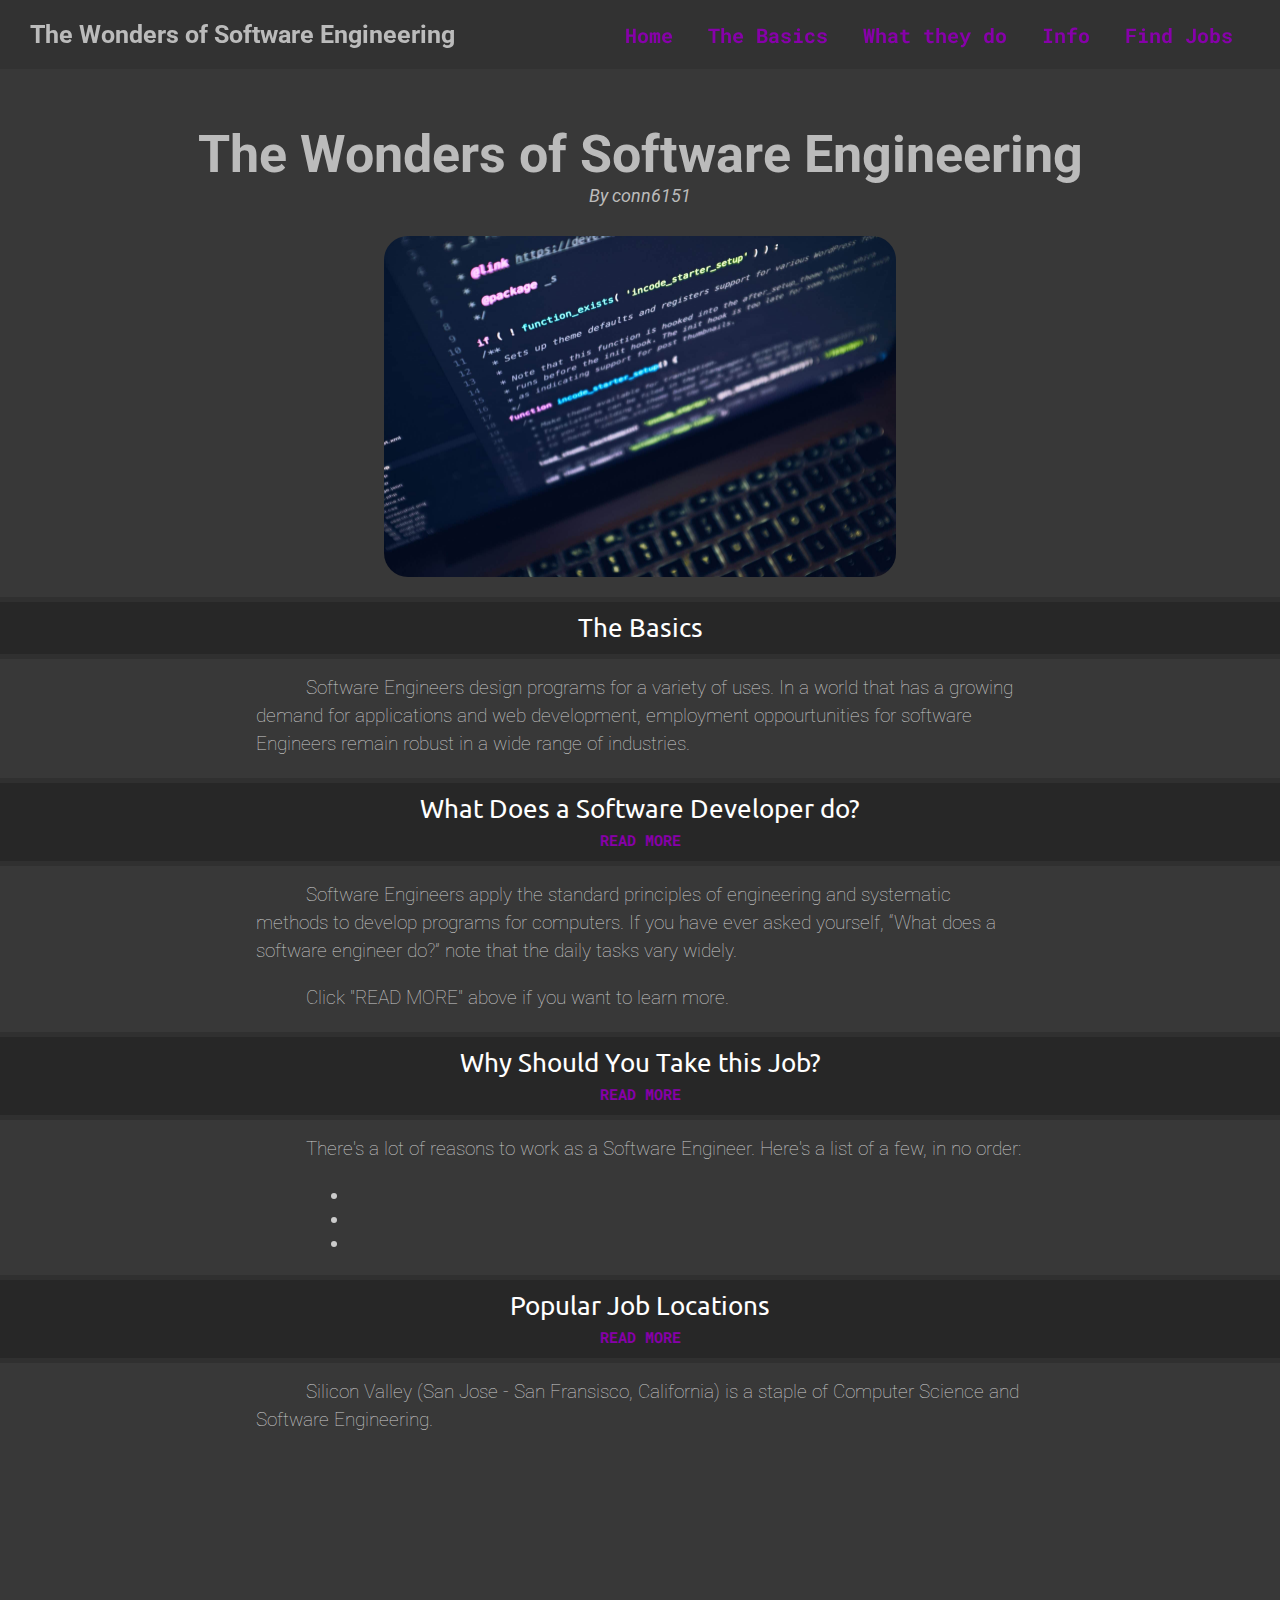
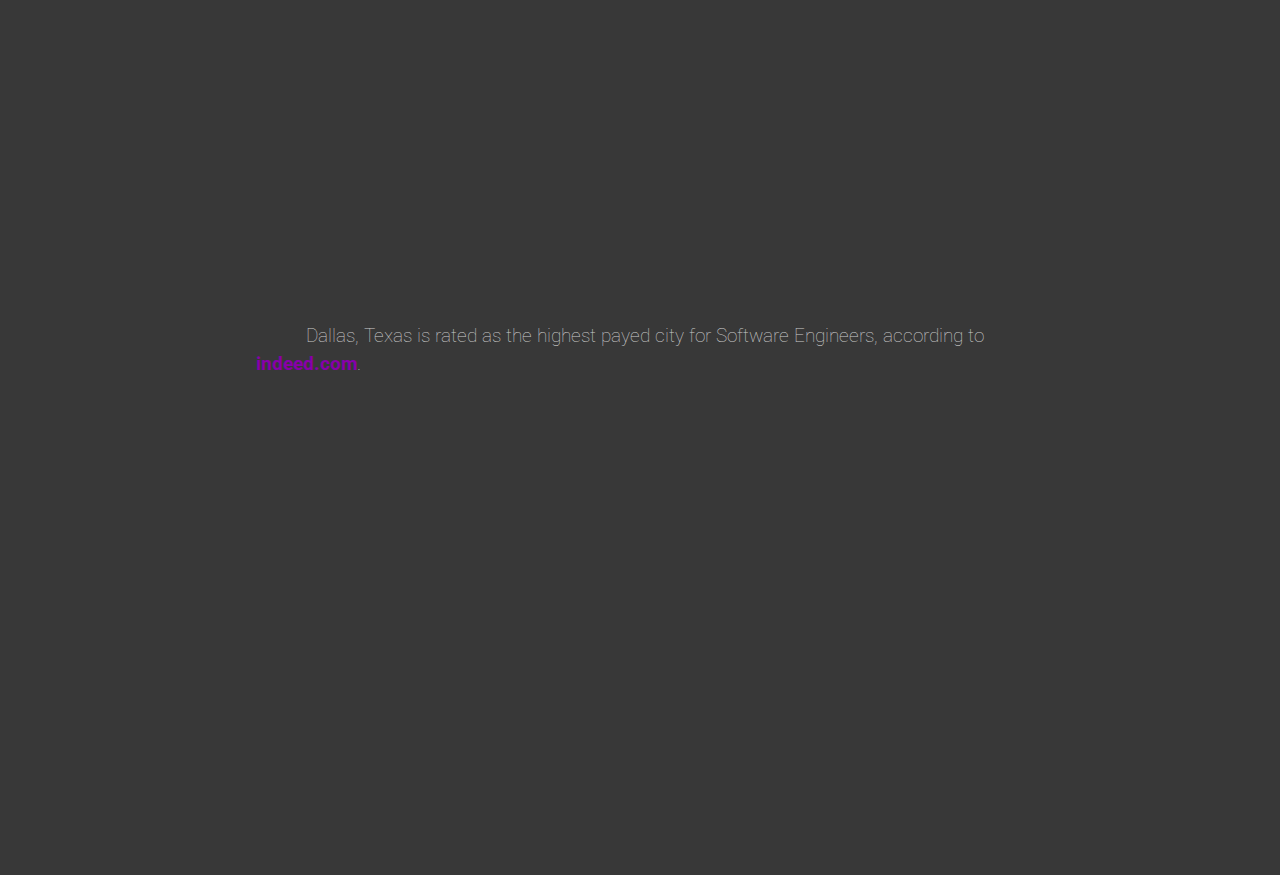
==== index.html @ 6aa5fbee "removed history" ====
<!-- ROOT: index.html -->

<!DOCTYPE html>
<html lang="en">
    <head>
        <meta charset="UTF-8">
        <title>The Wonders of Software Engineering</title>
        <link rel="stylesheet" href="global.css">
        <link rel="stylesheet" href="style.css">
    </head>
    <body>
        <header id="head-bar">
            <a href="./#" id="bar-ttl">The Wonders of Software Engineering</a>
            <div id="menu">
                <a href="./#">Home</a> <!-- HACK: did /# instead of / to avoid reloading -->
                <a href="./#the-basics">The Basics</a>
                <a href="./#what-they-do">What they do</a>
                <a href="./#info">Info</a>
                <a href="./#jobs">Find Jobs</a>
            </div>
        </header>

        <h1 id="main-ttl">The Wonders of Software Engineering</h1>
        <div id="sub-ttl">By conn6151</div>
        <img src="./img/computer.jpg" id="cmp-img">

        <section class="info-card" id="the-basics">
            <ttl>The Basics</ttl>
        </section>
        <p>Software Engineers design programs for a variety of uses. In a world that has a growing demand for applications and web development, employment oppourtunities for software Engineers remain robust in a wide range of industries.</p>

        <section class="info-card" id="what-they-do">
            <ttl>What Does a Software Developer do?</ttl>
            <br>
            <a href="./what-they-do">READ MORE</a>
        </section>
        <p>Software Engineers apply the standard principles of engineering and systematic methods to develop programs for computers. If you have ever asked yourself, “What does a software engineer do?” note that the daily tasks vary widely.</p>
        <p>Click "READ MORE" above if you want to learn more.</p>

        <section class="info-card" id="info">
            <ttl>Why Should You Take this Job?</ttl>
            <br>
            <a href="./info">READ MORE</a>
        </section>
        <p>There's a lot of reasons to work as a Software Engineer. Here's a list of a few, in no order:</p>
        <ul>
            <li></li>
            <li></li>
            <li></li>
        </ul>

        <section class="info-card" id="jobs">
            <ttl>Popular Job Locations</ttl>
            <br>
            <a href="./jobs">READ MORE</a>
        </section>
        <p>Silicon Valley (San Jose - San Fransisco, California) is a staple of Computer Science and Software Engineering.</p>
        <section class="centered-info">
            <iframe
                src="https://www.google.com/maps/embed?pb=!1m18!1m12!1m3!1d405691.572299991!2d-122.32127618949878!3d37.40247300301337!2m3!1f0!2f0!3f0!3m2!1i1024!2i768!4f13.1!3m3!1m2!1s0x808fb68ad0cfc739%3A0x7eb356b66bd4b50e!2sSilicon%20Valley%2C%20CA%2C%20USA!5e0!3m2!1sen!2sca!4v1635013465153!5m2!1sen!2sca"
                width="600"
                height="450"
                allowfullscreen=""
                loading="lazy"
                class="map">
            </iframe>
        </section>
        <p>
            Dallas, Texas is rated as the highest payed city for Software Engineers, according to
            <a href="https://www.indeed.com/career-advice/finding-a-job/best-city-for-software-engineers" target="_BLANK">indeed.com</a>.
        </p>
        <section class="centered-info">
            <iframe
                src="https://www.google.com/maps/embed?pb=!1m18!1m12!1m3!1d214587.5999794721!2d-96.87163554631465!3d32.82058654940779!2m3!1f0!2f0!3f0!3m2!1i1024!2i768!4f13.1!3m3!1m2!1s0x864c19f77b45974b%3A0xb9ec9ba4f647678f!2sDallas%2C%20TX%2C%20USA!5e0!3m2!1sen!2sca!4v1635015754613!5m2!1sen!2sca"
                width="600"
                height="450"
                style="border:0;"
                allowfullscreen=""
                loading="lazy"
                class="map">
            </iframe>
        </section>
        <br>
    </body>
</html>

<!-- EOF -->
---- global.css ----
/* ROOT: global.css */

/* Roboto */
@import url('https://fonts.googleapis.com/css2?family=Roboto&display=swap');
/* Roboto Mono */
@import url('https://fonts.googleapis.com/css2?family=Roboto+Mono&display=swap');
/* Ubuntu */
@import url('https://fonts.googleapis.com/css2?family=Ubuntu:wght@500&display=swap');

body {
    background-color: #383838;
    margin: 0px;
    padding: 0px;
    font-size: 20px;
}

a {
    text-decoration: none;
    color: #8700aa;
    font-weight: bold;
    text-align: center;
}

a:hover {
    background: rgba(164, 164, 164, 0.5);
    border-radius: 8px;
    color: #ff00ff;
}

p {
    margin-top: 15px;
    width: 60%;
    display: block;
    margin-left: auto;
    margin-right: auto;
    font-weight: lighter;
    color: #cccccc;
    font-size: 14pt;
    text-indent: 50px;
    font-family: 'Roboto', sans-serif;
    line-height: 150%;
}

p a:hover {
    background: rgba(0, 0, 0, 0);
}

li {
    width: 50%;
    margin-left: auto;
    margin-right: auto;
    font-family: 'Roboto', sans-serif;
    color: #cccccc;
}

li a:hover {
    background: rgba(0, 0, 0, 0);
}

#head-bar {
    position: sticky;
    padding-top: 20px;
    padding-bottom: 20px;
    top: 0;
    background-color: rgba(0, 0, 0, 0.1);
    backdrop-filter: blur(6px);
}

#bar-ttl {
    margin: 0px;
    width: auto;
    font-family: 'Roboto', sans-serif;
    font-size: 25px;
    margin-left: 30px;
    color: #bbbbbb;
}

#bar-ttl:hover {
    background-color: transparent;
}

#menu {
    float: right;
    padding: 2px;
    margin-right: 30px;
}

#menu a {
    font-family: 'Roboto Mono', monospace;
    padding: 15px;
    border-radius: 12px;
}

.centered-info {
    text-align: center;
}

.map {
    border-radius: 20px;
    width: 600;
    height: 450;
    border: 0;
}

/* EOF */
---- style.css ----
/* ROOT: style.css */

/* Roboto */
@import url('https://fonts.googleapis.com/css2?family=Roboto&display=swap');
/* Roboto Mono */
@import url('https://fonts.googleapis.com/css2?family=Roboto+Mono&display=swap');
/* Ubuntu */
@import url('https://fonts.googleapis.com/css2?family=Ubuntu:wght@500&display=swap');

#main-ttl {
    text-align: center;
    padding: 20px;
    margin-bottom: 0px;
    padding-bottom: 0px;
    font-family: 'Roboto', sans-serif;
    font-size: 52px;
    color: #bbbbbb;
}

#sub-ttl {
    text-align: center;
    font-family: 'Roboto', sans-serif;
    font-size: 18px;
    font-style: italic;
    color: #bbbbbb;
}

#cmp-img {
    display: block;
    margin-top: 30px;
    margin-left: auto;
    margin-right: auto;
    margin-bottom: auto;
    max-width: 40%;
    min-width: 20%;
    border-radius: 24px;
}

.info-card {
    text-align: center;
    color: white;
    margin-top: 20px;
    background-color: #272727;
    border-bottom: 5px solid #303030;
    border-top: 5px solid #303030;
    padding: 10px;
    font-family: 'Ubuntu', sans-serif;
}

.info-card ttl {
    font-size: 26px;
}

.info-card a {
    font-family: 'Roboto Mono', monospace;
    padding: 6px;
    width: auto;
    font-size: 15px;
}

/* EOF */
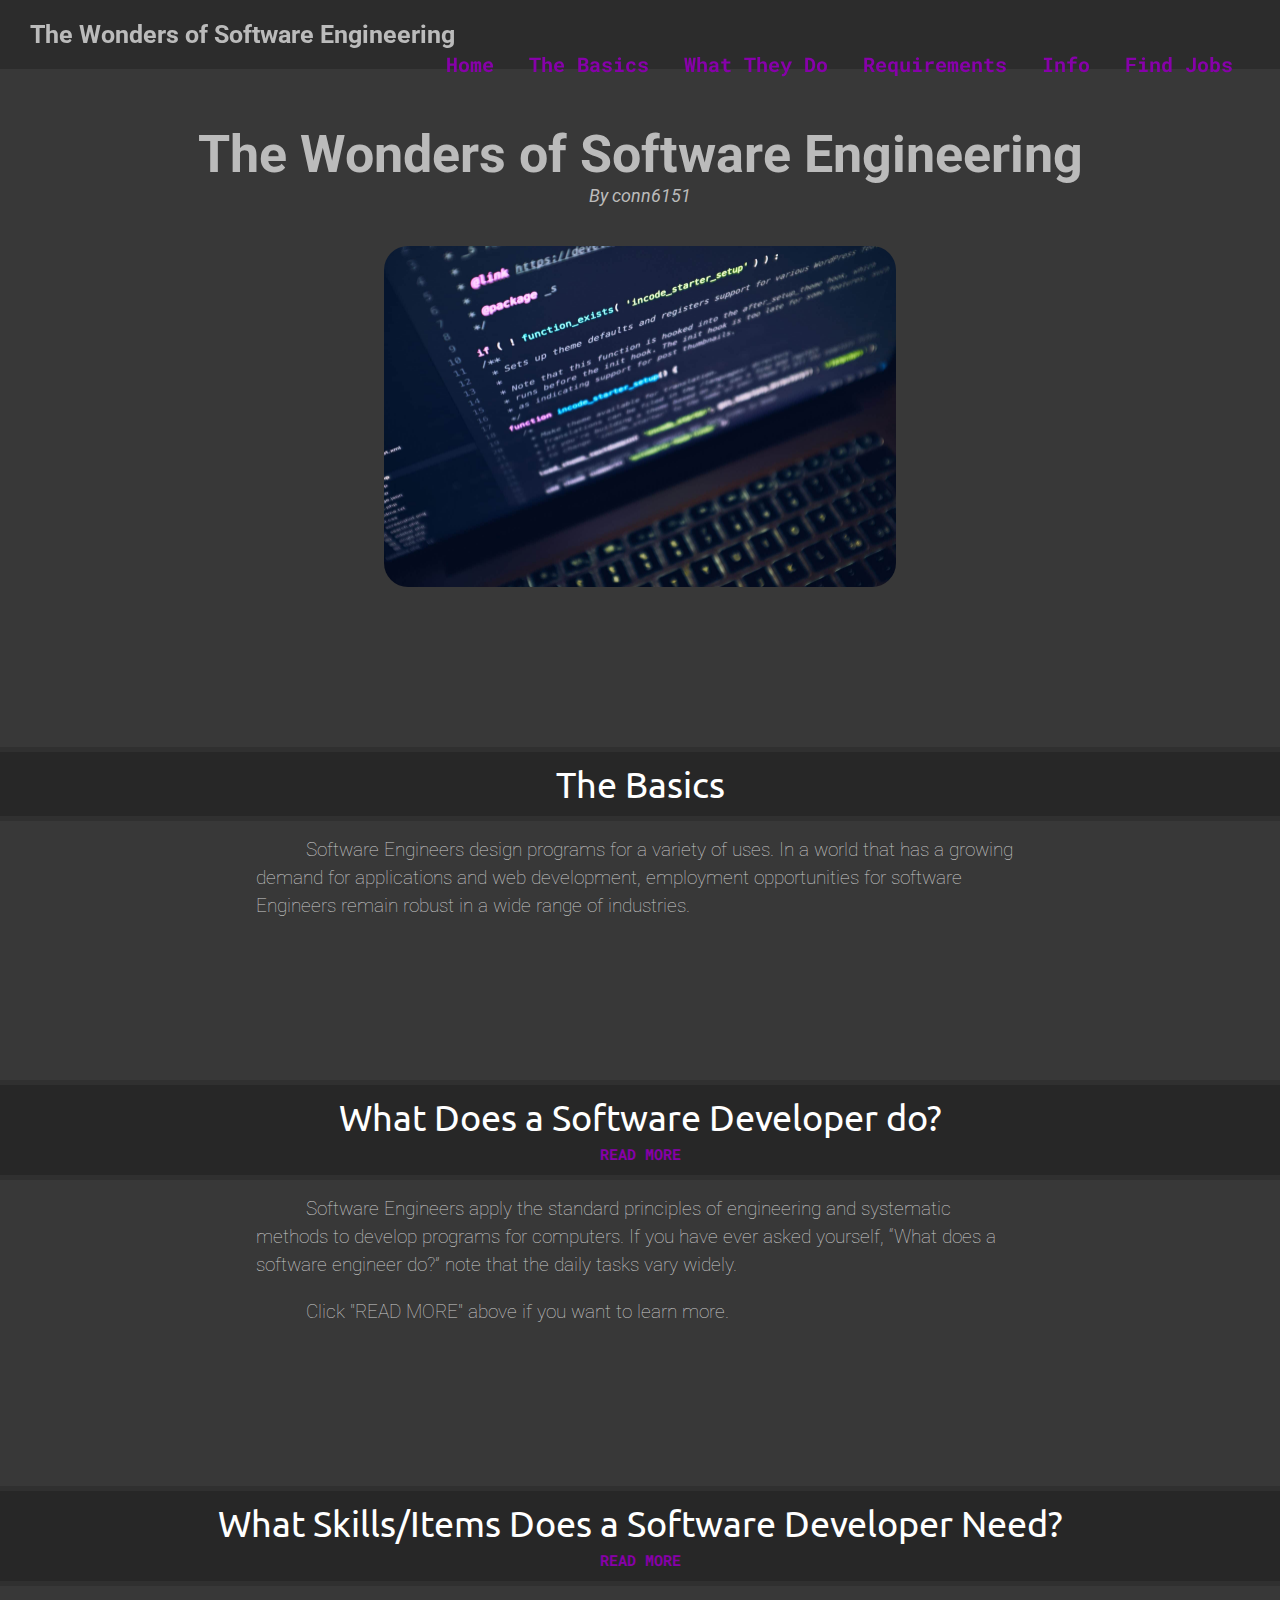
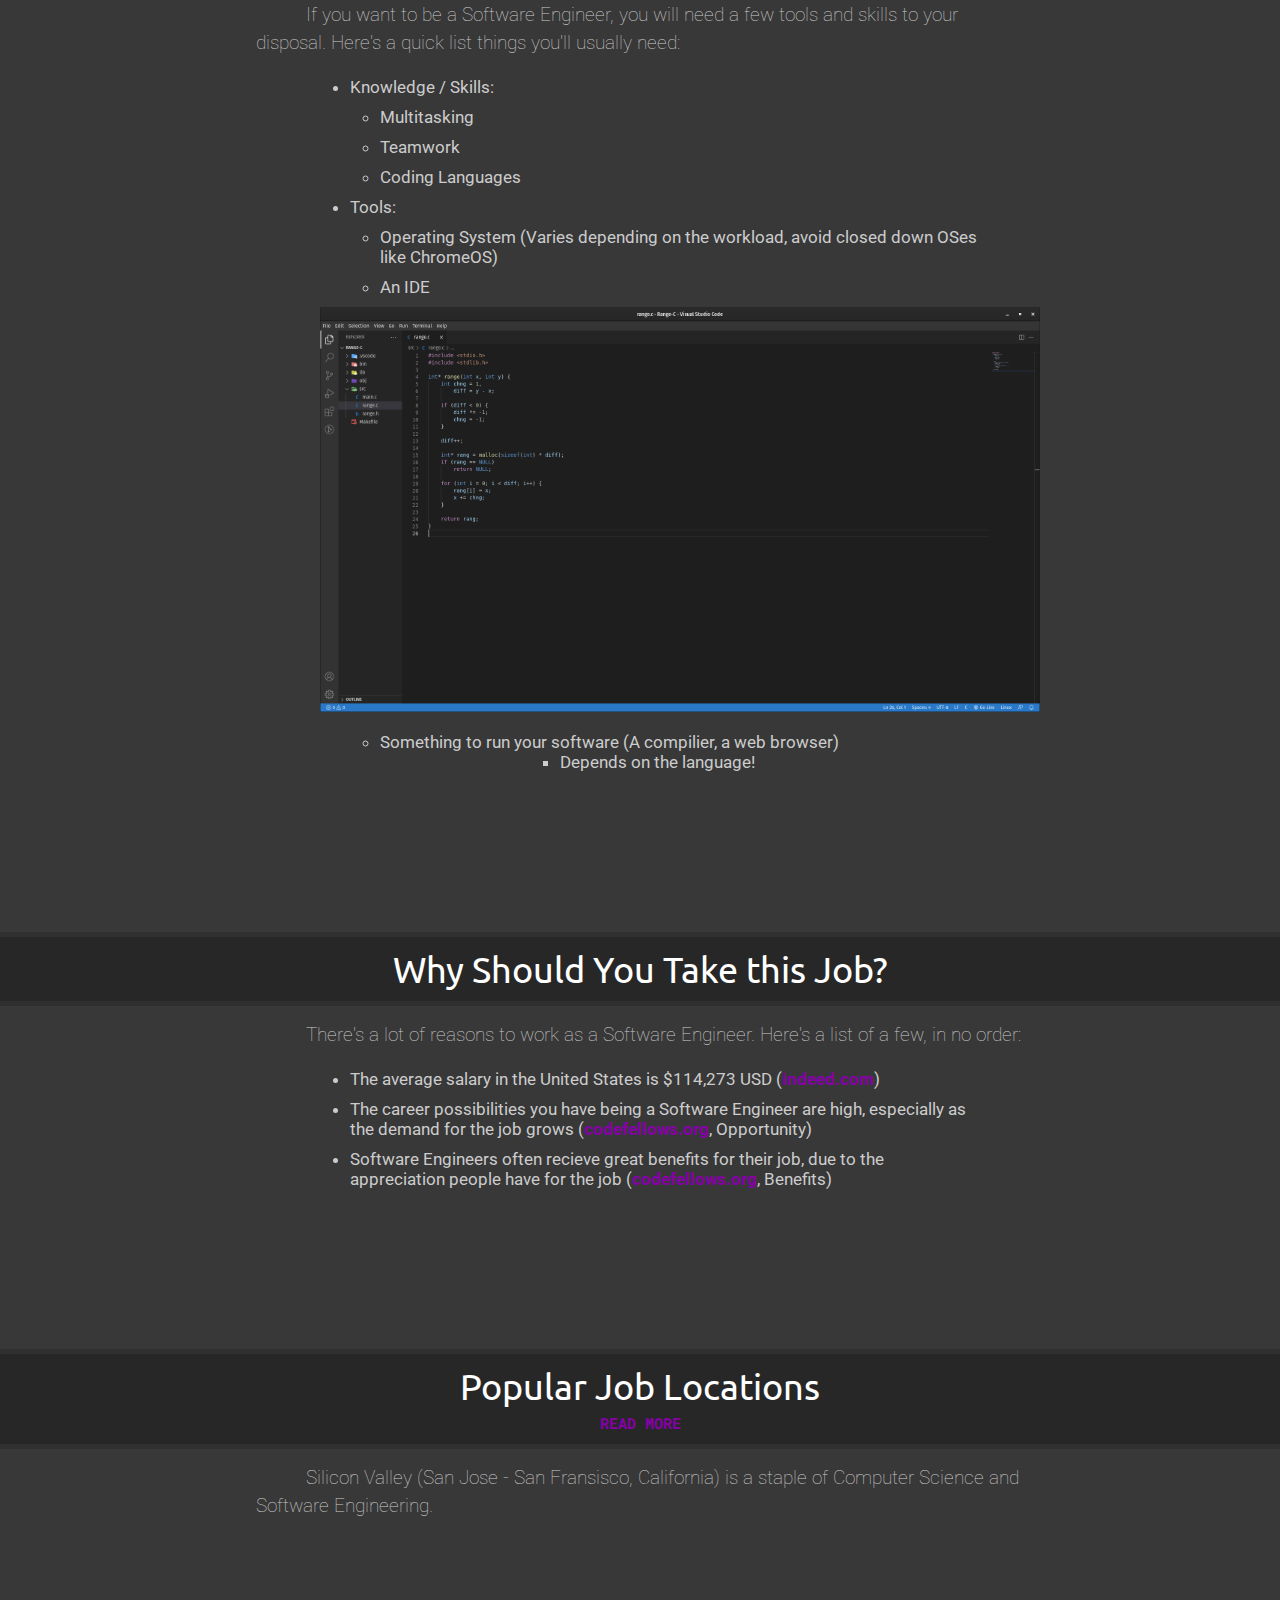
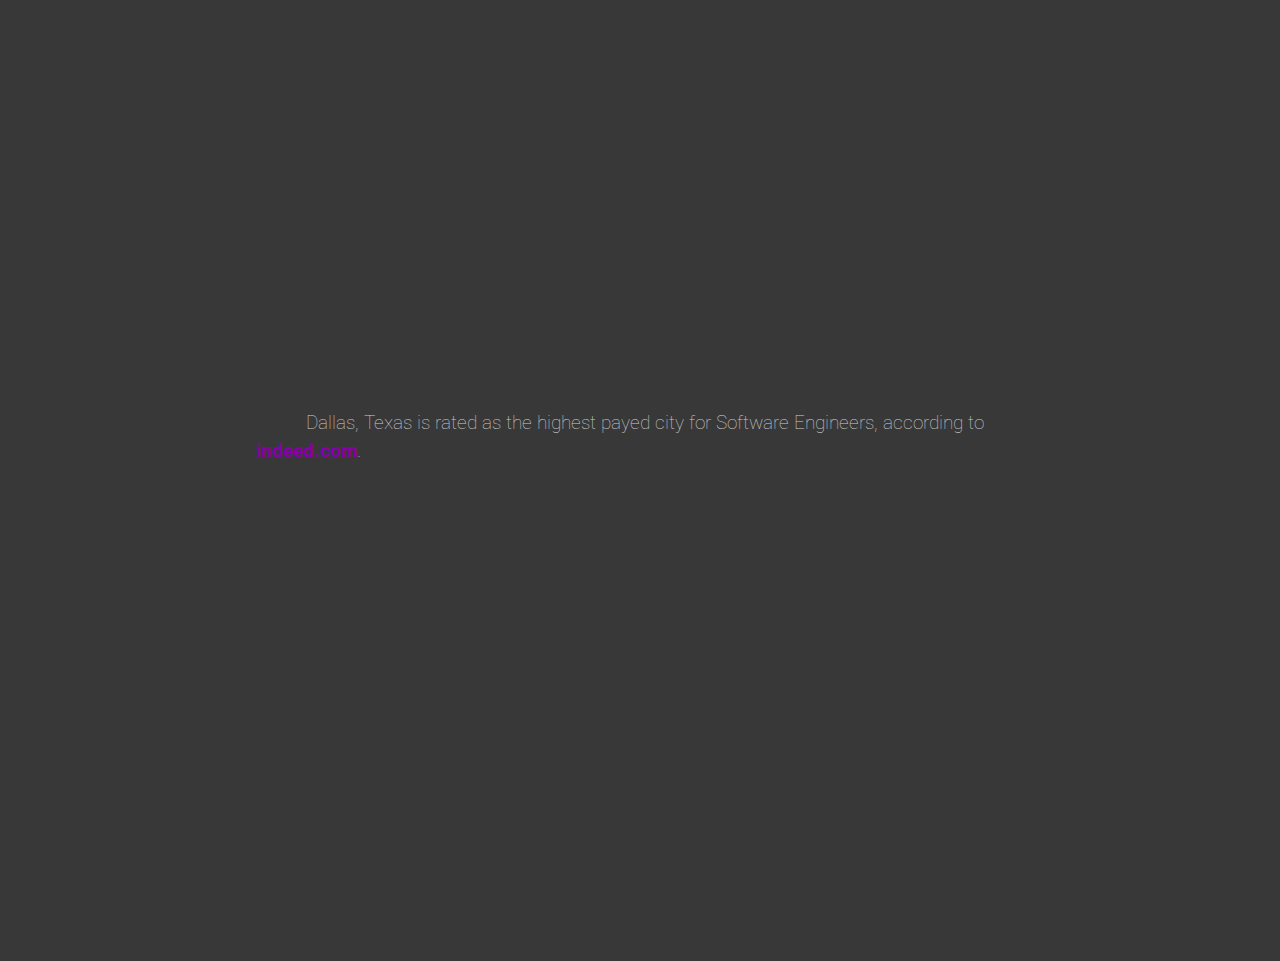
==== commit 49548e33: "Day 3 and a half" ====
--- a/index.html
+++ b/index.html
@@ -14,7 +14,8 @@
             <div id="menu">
                 <a href="./#">Home</a> <!-- HACK: did /# instead of / to avoid reloading -->
                 <a href="./#the-basics">The Basics</a>
-                <a href="./#what-they-do">What they do</a>
+                <a href="./#what-they-do">What They Do</a>
+                <a href="./#requirements">Requirements</a>
                 <a href="./#info">Info</a>
                 <a href="./#jobs">Find Jobs</a>
             </div>
@@ -27,7 +28,7 @@
         <section class="info-card" id="the-basics">
             <ttl>The Basics</ttl>
         </section>
-        <p>Software Engineers design programs for a variety of uses. In a world that has a growing demand for applications and web development, employment oppourtunities for software Engineers remain robust in a wide range of industries.</p>
+        <p>Software Engineers design programs for a variety of uses. In a world that has a growing demand for applications and web development, employment opportunities for software Engineers remain robust in a wide range of industries.</p>
 
         <section class="info-card" id="what-they-do">
             <ttl>What Does a Software Developer do?</ttl>
@@ -37,16 +38,50 @@
         <p>Software Engineers apply the standard principles of engineering and systematic methods to develop programs for computers. If you have ever asked yourself, “What does a software engineer do?” note that the daily tasks vary widely.</p>
         <p>Click "READ MORE" above if you want to learn more.</p>
 
+        <section class="info-card" id="requirements">
+            <ttl>What Skills/Items Does a Software Developer Need?</ttl>
+            <br>
+            <a href="./required">READ MORE</a>
+        </section>
+        <p>If you want to be a Software Engineer, you will need a few tools and skills to your disposal. Here's a quick list things you'll usually need:</p>
+        <ul>
+            <li>Knowledge / Skills:</li>
+            <ul>
+                <li>Multitasking</li>
+                <li>Teamwork</li>
+                <li>Coding Languages</li>
+            </ul>
+            <li>Tools:</li>
+            <ul>
+                <li>Operating System (Varies depending on the workload, avoid closed down OSes like ChromeOS)</li>
+                <li>An IDE</li>
+                <img src="img/vscode.png">
+                <li>
+                    Something to run your software (A compilier, a web browser)
+                    <ul>
+                        <li>Depends on the language!</li>
+                    </ul>
+                </li>
+            </ul>
+        </ul>
+
         <section class="info-card" id="info">
             <ttl>Why Should You Take this Job?</ttl>
-            <br>
-            <a href="./info">READ MORE</a>
         </section>
         <p>There's a lot of reasons to work as a Software Engineer. Here's a list of a few, in no order:</p>
         <ul>
-            <li></li>
-            <li></li>
-            <li></li>
+            <li>
+                The average salary in the United States is $114,273 USD
+                (<a href="https://www.indeed.com/career/software-engineer/salaries" target="_BLANK">indeed.com</a>)
+            </li>
+            <li>
+                The career possibilities you have being a Software Engineer are high, especially as the demand for the job grows
+                (<a href="https://www.codefellows.org/blog/three-perks-software-developer/" target="_BLANK">codefellows.org</a>, Opportunity)
+            </li>
+            <li>
+                Software Engineers often recieve great benefits for their job, due to the appreciation people have for the job
+                (<a href="https://www.codefellows.org/blog/three-perks-software-developer/" target="_BLANK">codefellows.org</a>, Benefits)
+            </li>
         </ul>
 
         <section class="info-card" id="jobs">
--- a/global.css
+++ b/global.css
@@ -22,7 +22,7 @@
 }
 
 a:hover {
-    background: rgba(164, 164, 164, 0.5);
+    background: rgba(150, 150, 150, 0.4);
     border-radius: 8px;
     color: #ff00ff;
 }
@@ -46,6 +46,8 @@
 }
 
 li {
+    font-size: 17px;
+    margin-bottom: 10px;
     width: 50%;
     margin-left: auto;
     margin-right: auto;
@@ -62,7 +64,7 @@
     padding-top: 20px;
     padding-bottom: 20px;
     top: 0;
-    background-color: rgba(0, 0, 0, 0.1);
+    background-color: rgba(0, 0, 0, .2);
     backdrop-filter: blur(6px);
 }
 
@@ -102,4 +104,28 @@
     border: 0;
 }
 
+.ttl {
+    text-align: center;
+    margin-top: 120px;
+    font-family: 'Roboto', sans-serif;
+    border-top: #282828 5px solid;
+    border-bottom: #282828 5px solid;
+    padding: 10px;
+    background-color: #1f1f1f;
+    color: #cccccc;
+    text-shadow: rgba(0, 0, 0, 0.45) 4px 3.5px;
+}
+
+.top-ttl {
+    text-align: center;
+    margin-top: 30px;
+    font-family: 'Roboto', sans-serif;
+    border-top: #282828 5px solid;
+    border-bottom: #282828 5px solid;
+    padding: 10px;
+    background-color: #1f1f1f;
+    color: #cccccc;
+    text-shadow: rgba(0, 0, 0, 0.45) 4px 3.5px;
+}
+
 /* EOF */
--- a/style.css
+++ b/style.css
@@ -6,6 +6,10 @@
 @import url('https://fonts.googleapis.com/css2?family=Roboto+Mono&display=swap');
 /* Ubuntu */
 @import url('https://fonts.googleapis.com/css2?family=Ubuntu:wght@500&display=swap');
+
+#menu {
+    margin-left: auto;
+}
 
 #main-ttl {
     text-align: center;
@@ -27,7 +31,7 @@
 
 #cmp-img {
     display: block;
-    margin-top: 30px;
+    margin-top: 40px;
     margin-left: auto;
     margin-right: auto;
     margin-bottom: auto;
@@ -39,7 +43,7 @@
 .info-card {
     text-align: center;
     color: white;
-    margin-top: 20px;
+    margin-top: 160px;
     background-color: #272727;
     border-bottom: 5px solid #303030;
     border-top: 5px solid #303030;
@@ -48,7 +52,7 @@
 }
 
 .info-card ttl {
-    font-size: 26px;
+    font-size: 36px;
 }
 
 .info-card a {
@@ -58,4 +62,14 @@
     font-size: 15px;
 }
 
+img {
+    display: block;
+    margin-left: auto;
+    margin-right: auto;
+    max-width: 800px;
+    min-width: 200px;
+    margin-bottom: 20px;
+    width: 60%;
+}
+
 /* EOF */
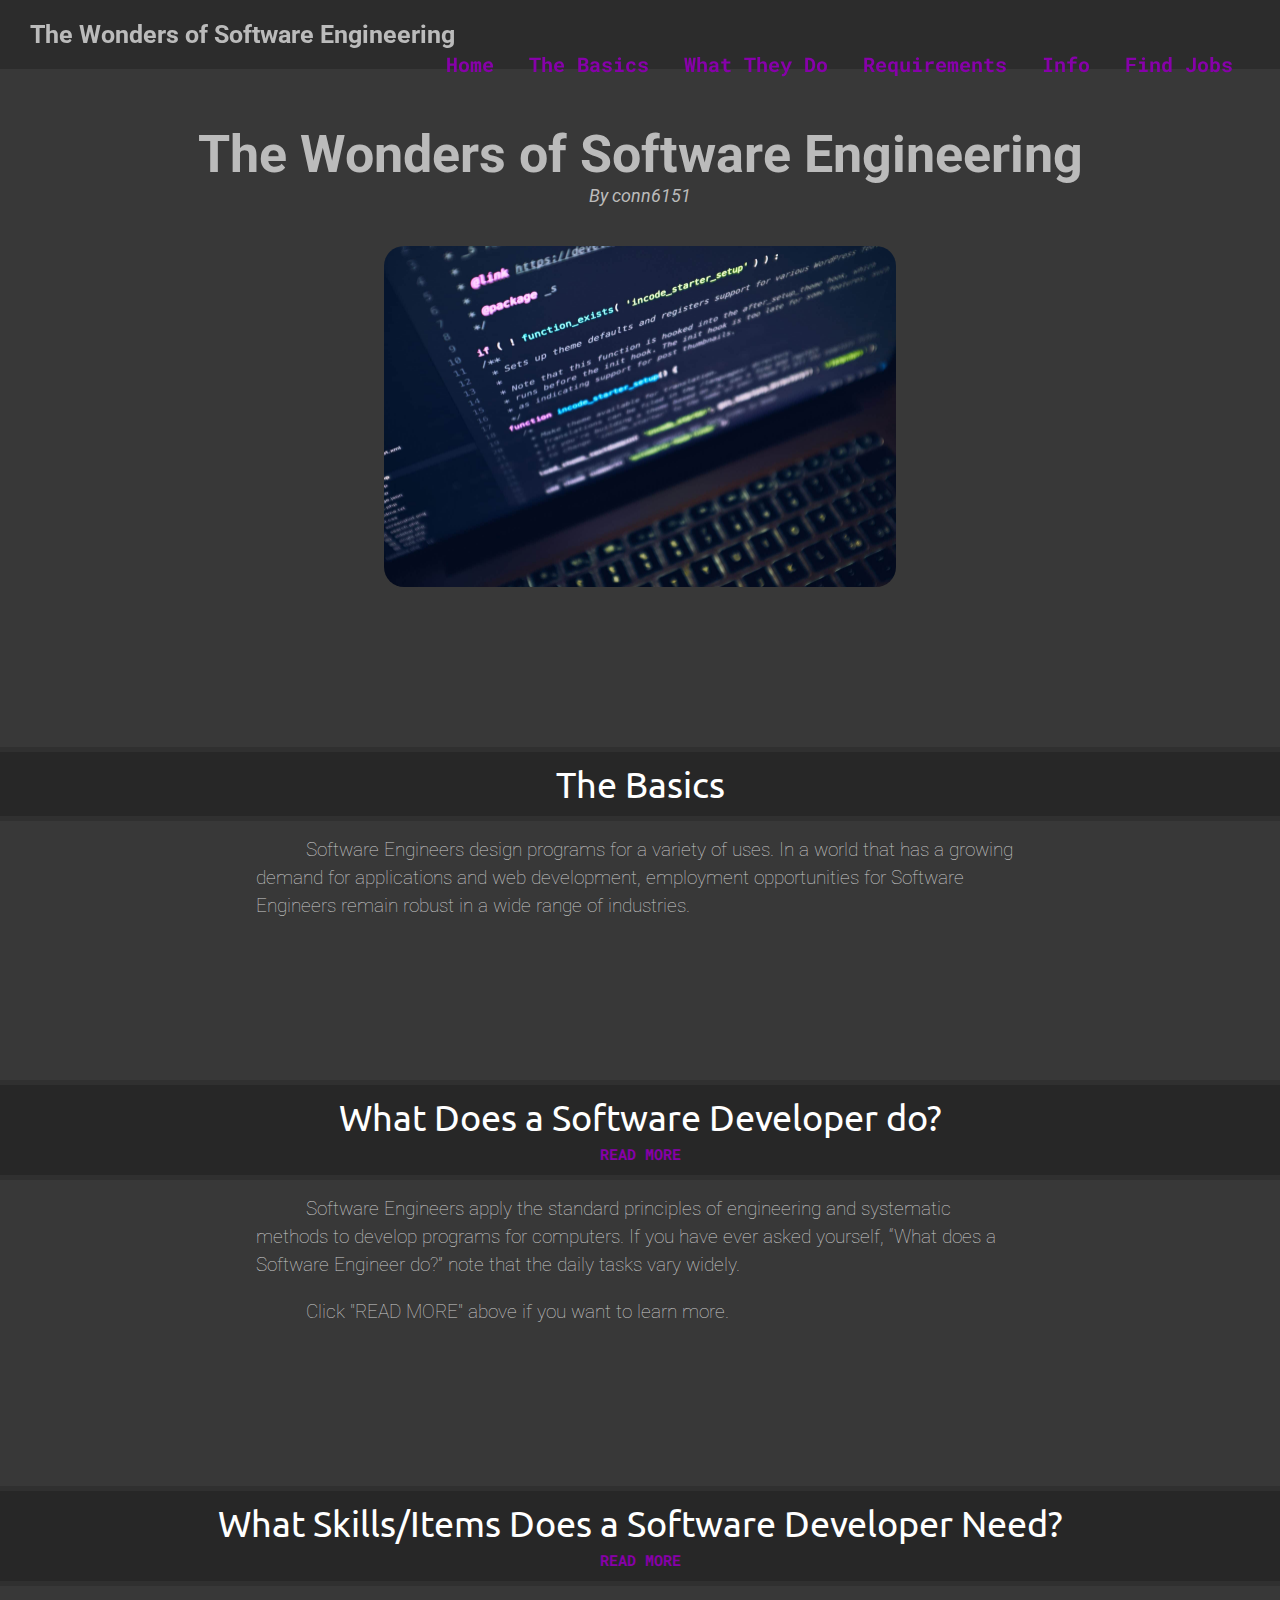
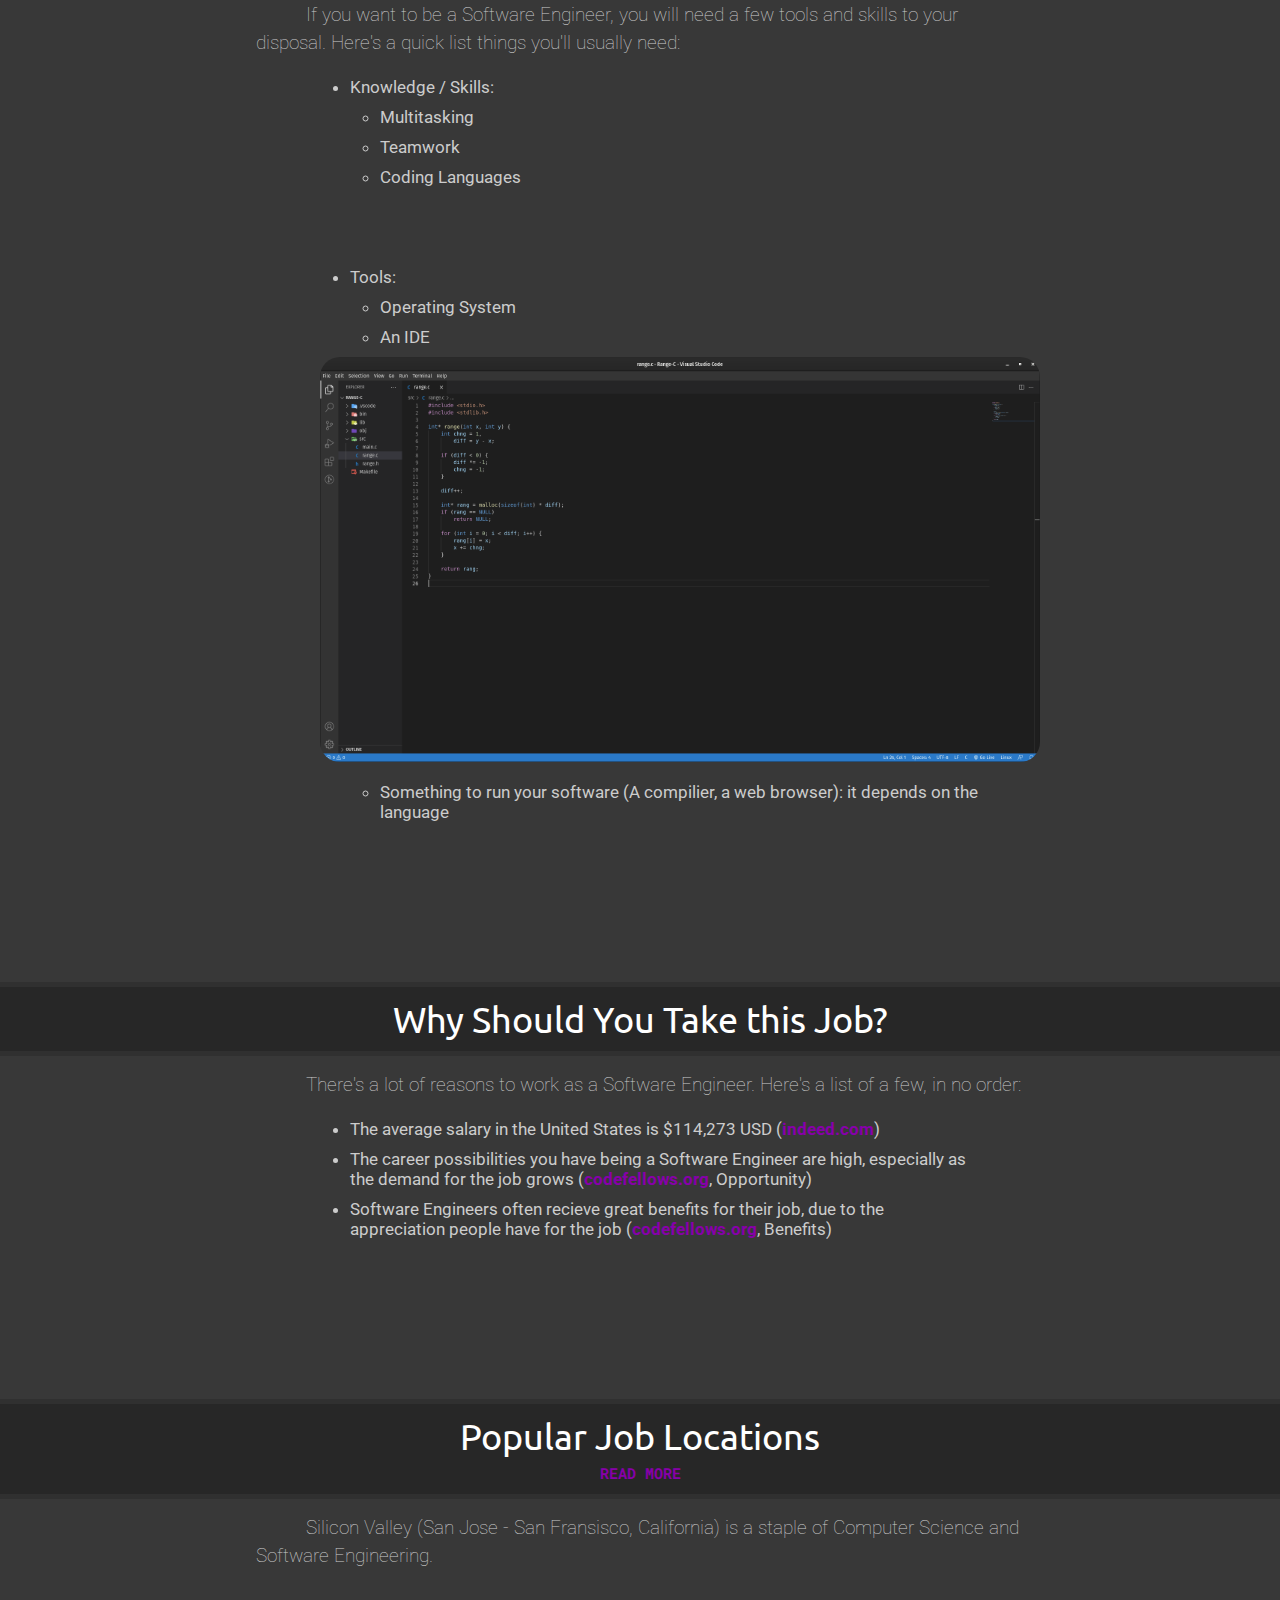
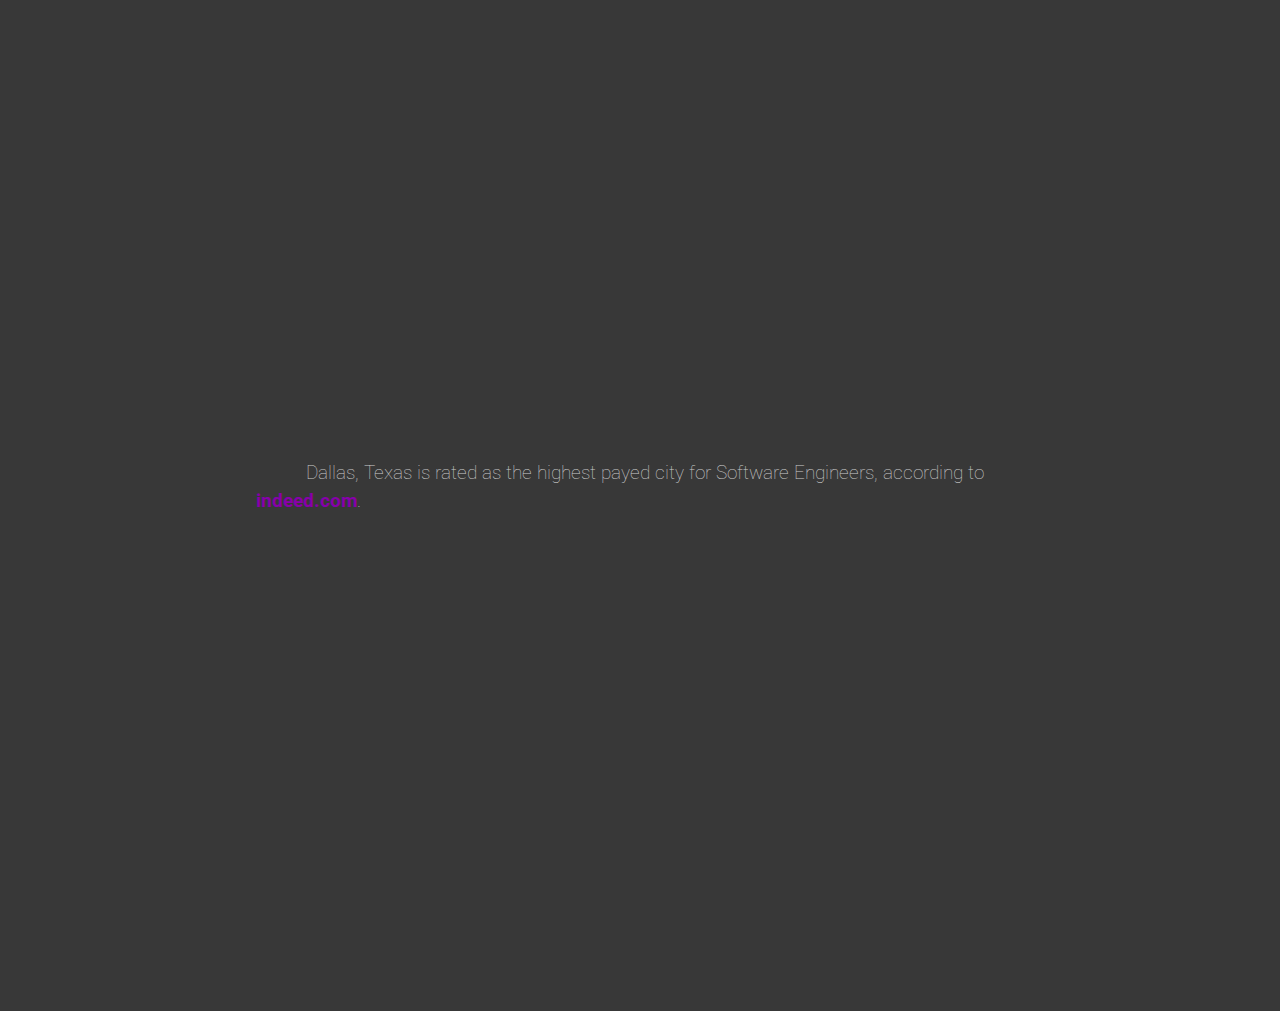
==== commit c5d9c462: "Day 5 Changes" ====
--- a/index.html
+++ b/index.html
@@ -28,20 +28,27 @@
         <section class="info-card" id="the-basics">
             <ttl>The Basics</ttl>
         </section>
-        <p>Software Engineers design programs for a variety of uses. In a world that has a growing demand for applications and web development, employment opportunities for software Engineers remain robust in a wide range of industries.</p>
+        <p>
+            Software Engineers design programs for a variety of uses.
+            In a world that has a growing demand for applications and web development, employment opportunities for
+            Software Engineers remain robust in a wide range of industries.
+        </p>
 
         <section class="info-card" id="what-they-do">
             <ttl>What Does a Software Developer do?</ttl>
             <br>
-            <a href="./what-they-do">READ MORE</a>
+            <a href="./what-they-do" class="show-background">READ MORE</a>
         </section>
-        <p>Software Engineers apply the standard principles of engineering and systematic methods to develop programs for computers. If you have ever asked yourself, “What does a software engineer do?” note that the daily tasks vary widely.</p>
+        <p>
+            Software Engineers apply the standard principles of engineering and systematic methods to develop programs for computers.
+            If you have ever asked yourself, “What does a Software Engineer do?” note that the daily tasks vary widely.
+        </p>
         <p>Click "READ MORE" above if you want to learn more.</p>
 
         <section class="info-card" id="requirements">
             <ttl>What Skills/Items Does a Software Developer Need?</ttl>
             <br>
-            <a href="./required">READ MORE</a>
+            <a href="./required" class="show-background">READ MORE</a>
         </section>
         <p>If you want to be a Software Engineer, you will need a few tools and skills to your disposal. Here's a quick list things you'll usually need:</p>
         <ul>
@@ -53,14 +60,11 @@
             </ul>
             <li>Tools:</li>
             <ul>
-                <li>Operating System (Varies depending on the workload, avoid closed down OSes like ChromeOS)</li>
+                <li>Operating System</li>
                 <li>An IDE</li>
                 <img src="img/vscode.png">
                 <li>
-                    Something to run your software (A compilier, a web browser)
-                    <ul>
-                        <li>Depends on the language!</li>
-                    </ul>
+                    Something to run your software (A compilier, a web browser): it depends on the language
                 </li>
             </ul>
         </ul>
@@ -87,7 +91,7 @@
         <section class="info-card" id="jobs">
             <ttl>Popular Job Locations</ttl>
             <br>
-            <a href="./jobs">READ MORE</a>
+            <a href="./jobs" class="show-background">READ MORE</a>
         </section>
         <p>Silicon Valley (San Jose - San Fransisco, California) is a staple of Computer Science and Software Engineering.</p>
         <section class="centered-info">
--- a/global.css
+++ b/global.css
@@ -19,12 +19,15 @@
     color: #8700aa;
     font-weight: bold;
     text-align: center;
+    border-radius: 8px;
 }
 
 a:hover {
+    color: #ff00ff;
+}
+
+.show-background:hover {
     background: rgba(150, 150, 150, 0.4);
-    border-radius: 8px;
-    color: #ff00ff;
 }
 
 p {
@@ -41,8 +44,8 @@
     line-height: 150%;
 }
 
-p a:hover {
-    background: rgba(0, 0, 0, 0);
+ul {
+    margin-bottom: 80px;
 }
 
 li {
@@ -55,8 +58,8 @@
     color: #cccccc;
 }
 
-li a:hover {
-    background: rgba(0, 0, 0, 0);
+img {
+    border-radius: 20px;
 }
 
 #head-bar {
--- a/style.css
+++ b/style.css
@@ -37,7 +37,6 @@
     margin-bottom: auto;
     max-width: 40%;
     min-width: 20%;
-    border-radius: 24px;
 }
 
 .info-card {
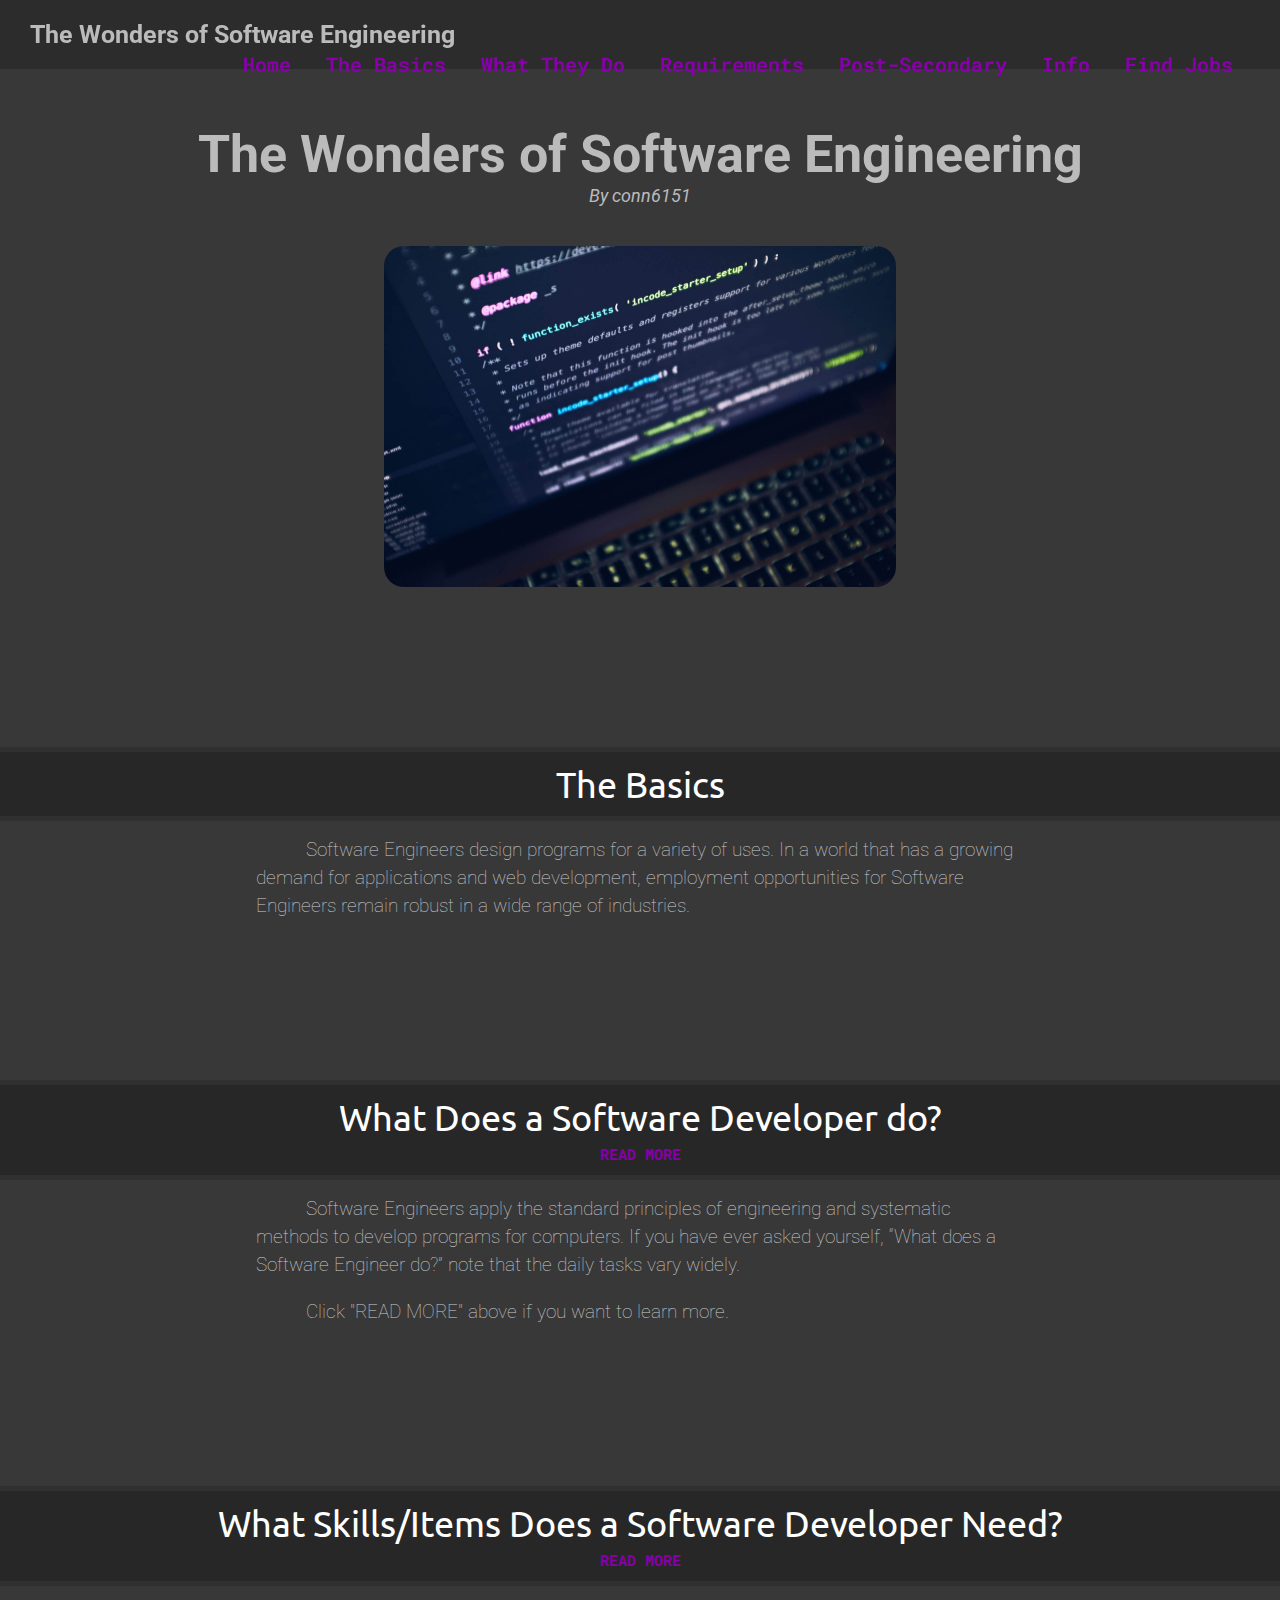
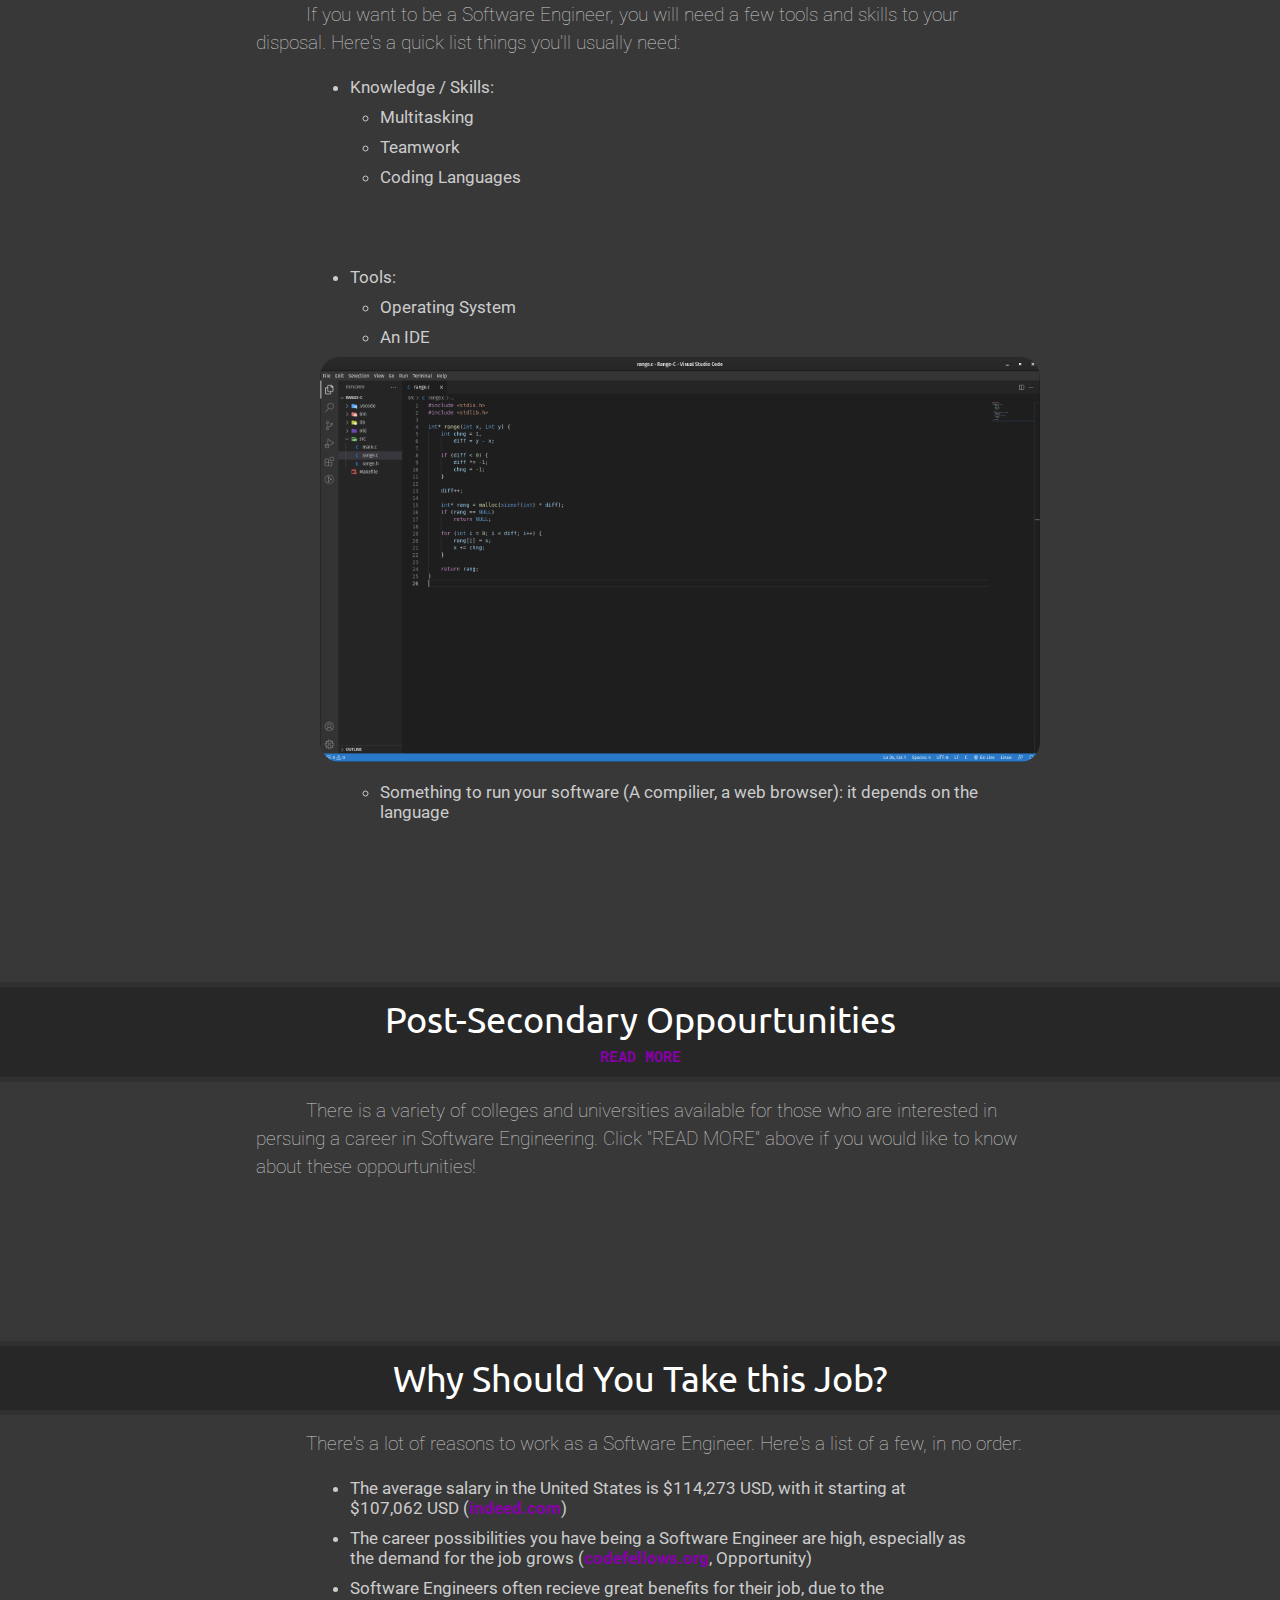
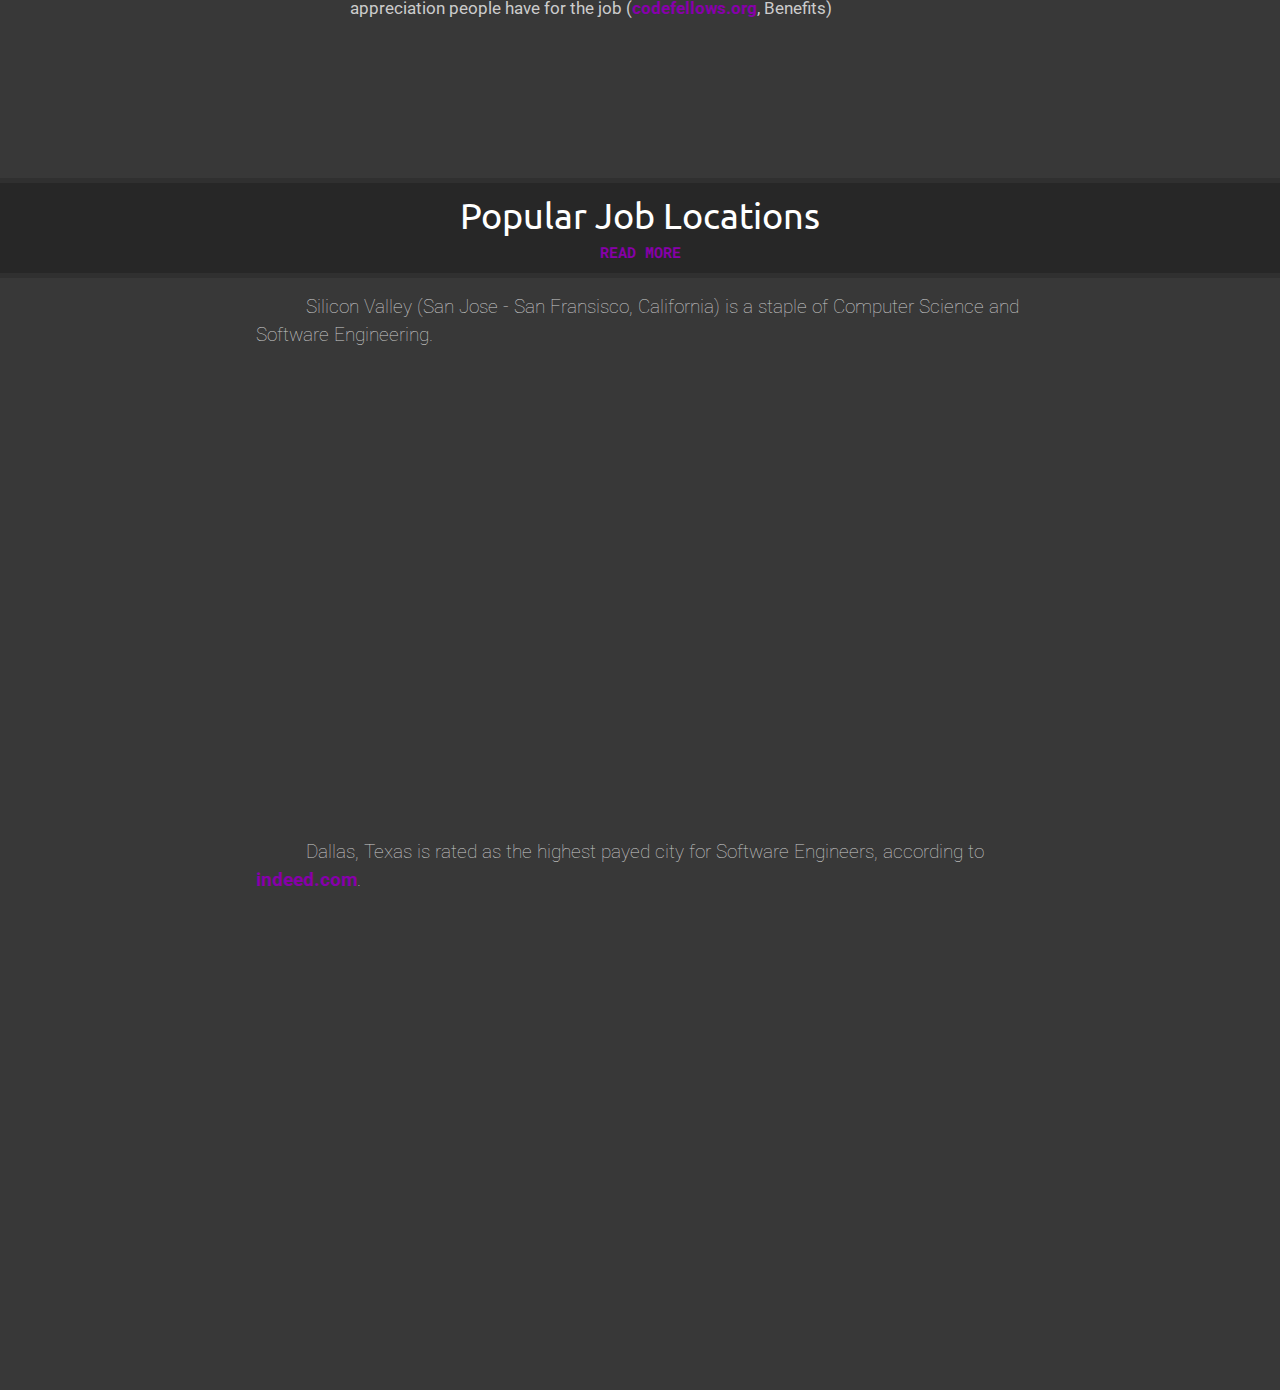
==== commit db6f7907: "Post Secondary Additions" ====
--- a/index.html
+++ b/index.html
@@ -16,6 +16,7 @@
                 <a href="./#the-basics">The Basics</a>
                 <a href="./#what-they-do">What They Do</a>
                 <a href="./#requirements">Requirements</a>
+                <a href="./#post-second">Post-Secondary</a>
                 <a href="./#info">Info</a>
                 <a href="./#jobs">Find Jobs</a>
             </div>
@@ -69,13 +70,23 @@
             </ul>
         </ul>
 
+        <section class="info-card" id="post-second">
+            <ttl>Post-Secondary Oppourtunities</ttl>
+            <br>
+            <a href="./post-secondary" class="show-background">READ MORE</a>
+        </section>
+        <p>
+            There is a variety of colleges and universities available for those who are interested in persuing a career in Software Engineering.
+            Click "READ MORE" above if you would like to know about these oppourtunities!
+        </p>
+
         <section class="info-card" id="info">
             <ttl>Why Should You Take this Job?</ttl>
         </section>
         <p>There's a lot of reasons to work as a Software Engineer. Here's a list of a few, in no order:</p>
         <ul>
             <li>
-                The average salary in the United States is $114,273 USD
+                The average salary in the United States is $114,273 USD, with it starting at $107,062 USD
                 (<a href="https://www.indeed.com/career/software-engineer/salaries" target="_BLANK">indeed.com</a>)
             </li>
             <li>
